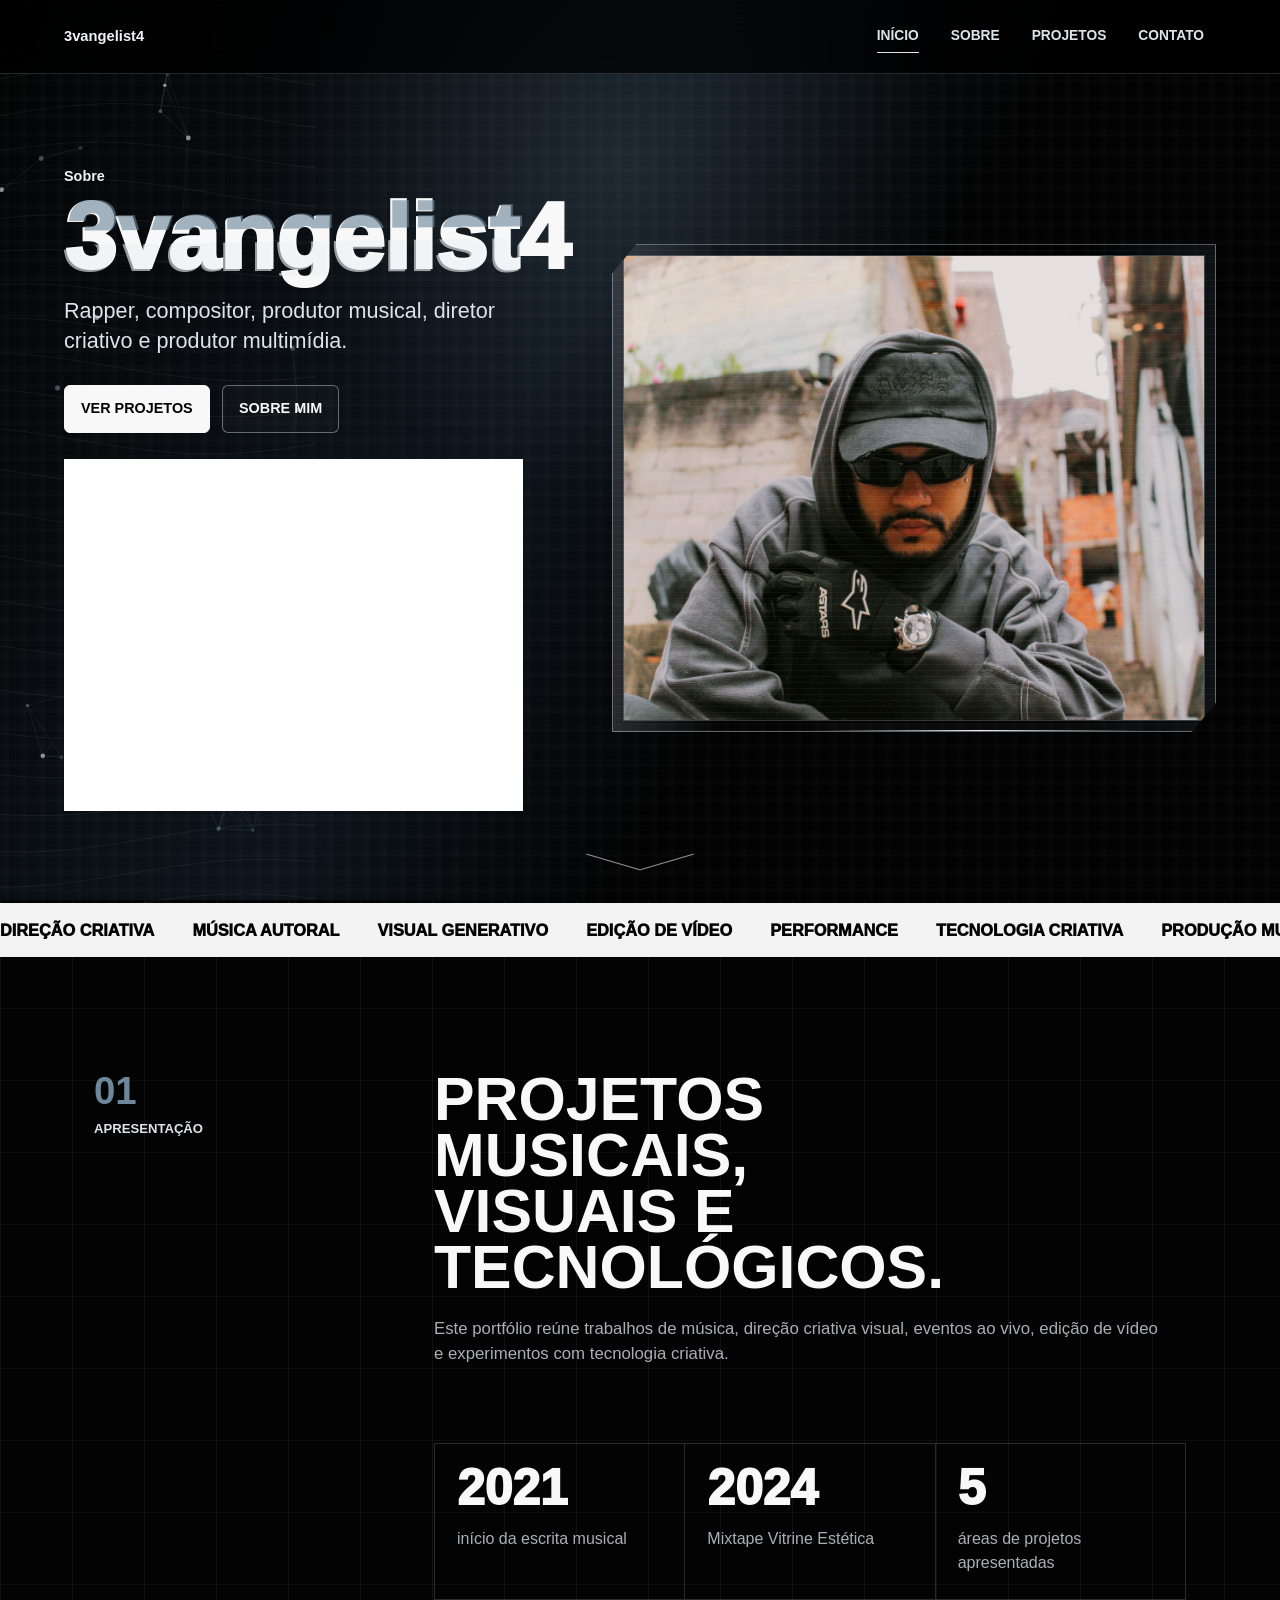
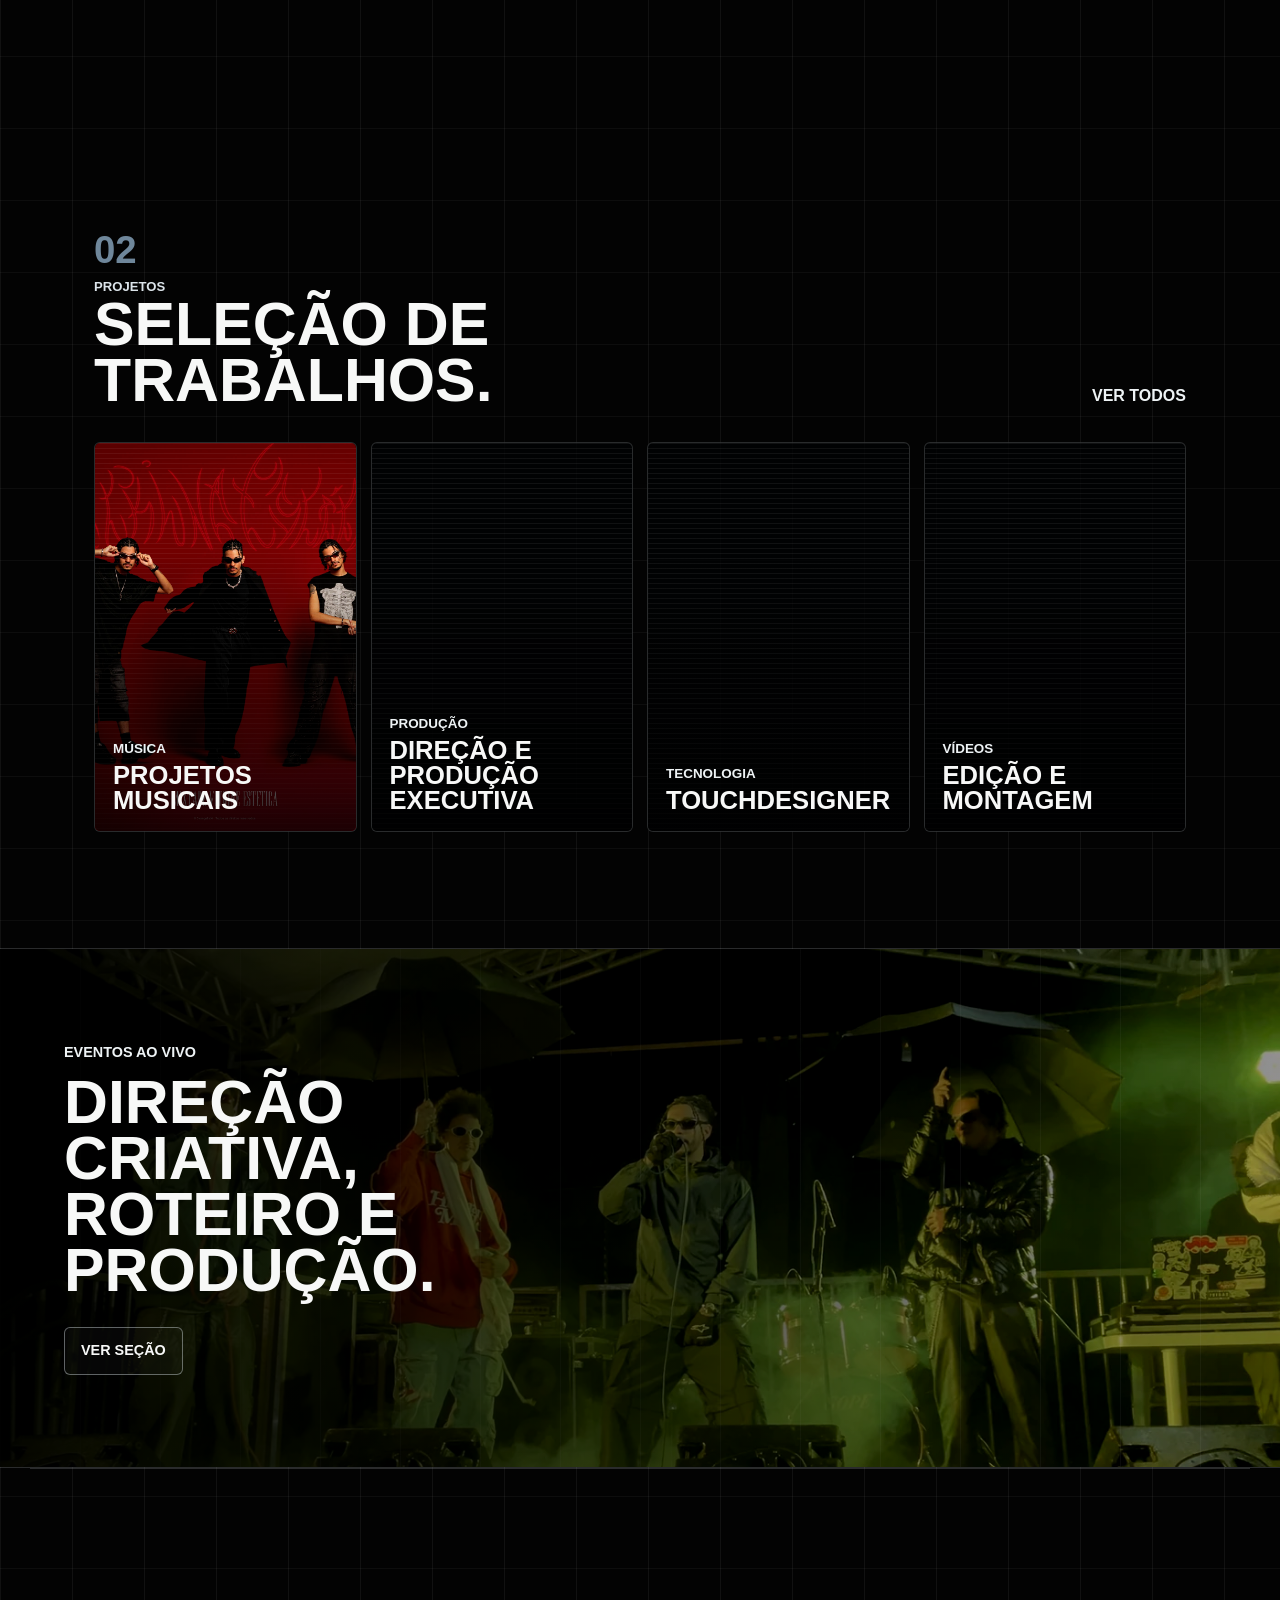
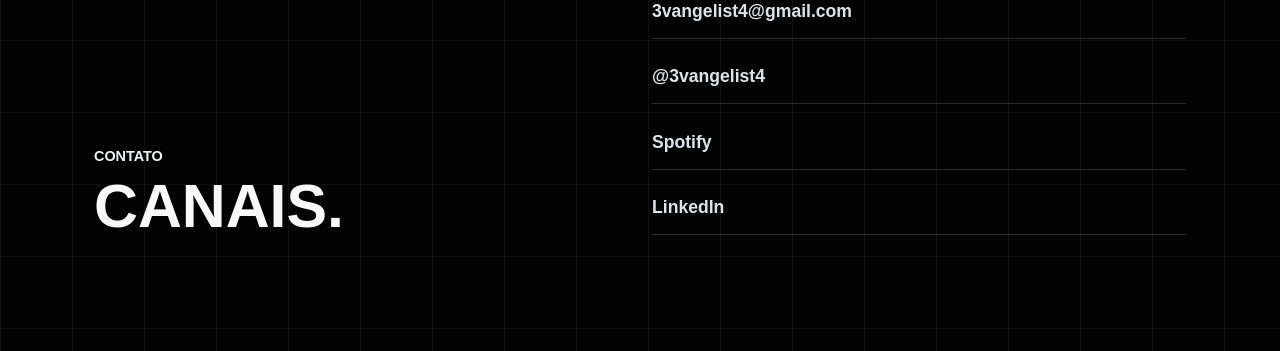
==== portifolio_code/index.html @ 688ac980 "Adicionar portfolio 3vangelist4" ====
﻿<!doctype html>
<html lang="pt-BR">
  <head>
    <meta charset="utf-8">
    <meta name="viewport" content="width=device-width, initial-scale=1">
    <meta
      name="description"
      content="Portfólio de 3vangelist4: música, direção criativa, audiovisual e tecnologia criativa."
    >
    <title>Portfólio 3vangelist4</title>
    <link rel="stylesheet" href="assets/css/portfolio.css">
    <script src="assets/js/portfolio.js" defer></script>
  </head>

  <body class="theme-home">
    <a class="skip-link" href="#conteudo">Pular para o conteúdo</a>

    <nav class="site-nav" aria-label="Navegação principal">
      <a class="nav-name magnetic" href="index.html" aria-current="page">3vangelist4</a>
      <div class="nav-links">
        <a href="index.html" aria-current="page">Início</a>
        <a href="sobre.html">Sobre</a>
        <a href="portfolio.html">Projetos</a>
        <a href="#contato">Contato</a>
      </div>
    </nav>

    <main id="conteudo">
      <header class="hero-poster">
        <canvas class="signal-canvas" data-signal-canvas aria-hidden="true"></canvas>
        <div class="hero-noise" aria-hidden="true"></div>

        <div class="hero-copy">
          <p class="eyebrow">Sobre</p>
          <h1 class="poster-title glitch-title artist-name" data-text="3vangelist4">3vangelist4</h1>
          <p class="hero-lede">
            Rapper, compositor, produtor musical, diretor criativo e produtor multimídia.
          </p>

          <div class="hero-actions" aria-label="Ações principais">
            <a class="button primary magnetic" href="portfolio.html">Ver projetos</a>
            <a class="button magnetic" href="sobre.html">Sobre mim</a>
          </div>

          <div class="embed-panel audio-panel hero-audio hero-audio-open">
            <div class="audio-frame">
              <iframe data-testid="embed-iframe" src="https://open.spotify.com/embed/artist/4Y6HqnFrKJgUN77IkHCP5w?utm_source=generator&amp;theme=0&amp;si=f02eb5354b8548ed" width="100%" height="352" frameborder="0" allowfullscreen allow="autoplay; clipboard-write; encrypted-media; fullscreen; picture-in-picture" loading="lazy"></iframe>
            </div>
          </div>
        </div>

        <figure class="hero-figure" data-parallax="0.08" data-reveal>
          <picture>
            <source srcset="assets/images/perfil/foto-perfil.png" type="image/png">
            <img src="assets/images/perfil/foto-perfil.png" alt="Retrato de 3vangelist4" width="1350" height="1080">
          </picture>
        </figure>

        <a class="scroll-cue" href="#areas" aria-label="Descer para ver as áreas">
          <svg viewBox="0 0 220 46" aria-hidden="true" focusable="false">
            <path d="M8 8 L110 38 L212 8"></path>
          </svg>
        </a>
      </header>

      <section id="areas" class="signal-strip" aria-label="Áreas de atuação">
        <div class="marquee">
          <span>direção criativa</span>
          <span>música autoral</span>
          <span>visual generativo</span>
          <span>edição de vídeo</span>
          <span>performance</span>
          <span>tecnologia criativa</span>
          <span>produção musical</span>
          <span>produção executiva</span>
          <span>audiovisual</span>
          <span>TouchDesigner</span>
          <span>direção criativa</span>
          <span>música autoral</span>
          <span>visual generativo</span>
          <span>edição de vídeo</span>
          <span>performance</span>
          <span>tecnologia criativa</span>
          <span>produção musical</span>
          <span>produção executiva</span>
          <span>audiovisual</span>
          <span>TouchDesigner</span>
        </div>
      </section>

      <section class="section-shell intro-grid">
        <div class="section-kicker" data-reveal>
          <span>01</span>
          <p>Apresentação</p>
        </div>
        <div class="section-copy" data-reveal>
          <h2>Projetos musicais, visuais e tecnológicos.</h2>
          <p>
            Este portfólio reúne trabalhos de música, direção criativa visual,
            eventos ao vivo, edição de vídeo e experimentos com tecnologia
            criativa.
          </p>
        </div>
        <div class="stat-grid" data-reveal>
          <article>
            <strong>2021</strong>
            <span>início da escrita musical</span>
          </article>
          <article>
            <strong>2024</strong>
            <span>Mixtape Vitrine Estética</span>
          </article>
          <article>
            <strong>5</strong>
            <span>áreas de projetos apresentadas</span>
          </article>
        </div>
      </section>

      <section class="section-shell project-teasers" aria-labelledby="teasers-title">
        <div class="section-kicker" data-reveal>
          <span>02</span>
          <p>Projetos</p>
        </div>
        <div class="section-heading" data-reveal>
          <h2 id="teasers-title">Seleção de trabalhos.</h2>
          <a class="text-link magnetic" href="portfolio.html">Ver todos</a>
        </div>

        <div class="teaser-grid">
          <a class="teaser-card magnetic" href="portfolio.html#mixtape" data-reveal>
            <picture>
              <source srcset="assets/images/mixtape/capa.webp" type="image/webp">
              <img src="assets/images/mixtape/capa.png" alt="Capa da mixtape Vitrine Estética" loading="lazy" decoding="async" width="1400" height="1400">
            </picture>
            <span>Música</span>
            <strong>Projetos Musicais</strong>
          </a>

          <a class="teaser-card magnetic" href="portfolio.html#producoes" data-reveal>
            <picture>
              <source srcset="assets/images/projetos/carro-prata/capa.jpeg" type="image/jpeg">
              <img src="assets/images/projetos/carro-prata/capa.jpeg" alt="Capa de Carro Prata" loading="lazy" decoding="async" width="3000" height="3000">
            </picture>
            <span>Produção</span>
            <strong>Direção e Produção Executiva</strong>
          </a>

          <a class="teaser-card magnetic" href="portfolio.html#tecnologia" data-reveal>
            <video autoplay muted loop playsinline preload="metadata" aria-label="Experimento visual generativo">
              <source src="https://res.cloudinary.com/dnclhvtql/video/upload/visual-07_luxh9q.mp4" type="video/mp4">
            </video>
            <span>Tecnologia</span>
            <strong>TouchDesigner</strong>
          </a>

          <a class="teaser-card magnetic" href="portfolio.html#videos" data-reveal>
            <video autoplay muted loop playsinline preload="metadata" aria-label="Trecho de edição de vídeo">
              <source src="assets/images/edicao/mixtape-vitrine-estetica-01.mp4" type="video/mp4">
            </video>
            <span>Vídeos</span>
            <strong>Edição e Montagem</strong>
          </a>
        </div>
      </section>

      <section class="cinema-band" data-reveal>
        <picture>
          <source srcset="assets/images/eventos/evento-ao-vivo-destaque.webp" type="image/webp">
          <img src="assets/images/eventos/evento-ao-vivo-destaque.png" alt="Registro amplo de evento ao vivo" loading="lazy" decoding="async" width="1400" height="792">
        </picture>
        <div>
          <p class="eyebrow">Eventos ao vivo</p>
          <h2>Direção criativa, roteiro e produção.</h2>
          <a class="button magnetic" href="portfolio.html#eventos">Ver seção</a>
        </div>
      </section>

      <section id="contato" class="contact-terminal" aria-label="Contato" data-reveal>
        <div>
          <p class="eyebrow">Contato</p>
          <h2>Canais.</h2>
        </div>
        <div class="contact-links">
          <a class="magnetic" href="mailto:3vangelist4@gmail.com">3vangelist4@gmail.com</a>
          <a class="magnetic" href="https://www.instagram.com/3vangelist4" target="_blank" rel="noreferrer">@3vangelist4</a>
          <a class="magnetic" href="https://open.spotify.com/intl-pt/artist/4Y6HqnFrKJgUN77IkHCP5w?si=UsZg69RfSGyJvik-nMS4eA" target="_blank" rel="noreferrer">Spotify</a>
          <a class="magnetic" href="https://www.linkedin.com/in/wellington-evangelista-2a4534176/" target="_blank" rel="noreferrer">LinkedIn</a>
        </div>
      </section>
    </main>
  </body>
</html>
---- portifolio_code/assets/css/portfolio.css ----
:root {
  color-scheme: dark;
  --bg: #030303;
  --bg-deep: #000000;
  --ink: #f7f8f7;
  --muted: #a9b0b5;
  --soft: #dce4ea;
  --line: rgba(220, 228, 234, 0.18);
  --line-strong: rgba(220, 228, 234, 0.42);
  --metal: #172536;
  --metal-soft: #6f879b;
  --chrome: #eef3f5;
  --panel: rgba(2, 3, 5, 0.78);
  --max: 1220px;
  --pad: clamp(20px, 5vw, 72px);
}

*,
*::before,
*::after {
  box-sizing: border-box;
  letter-spacing: 0;
}

html {
  scroll-behavior: smooth;
}

body {
  min-width: 320px;
  margin: 0;
  background:
    linear-gradient(90deg, rgba(255, 255, 255, 0.055) 1px, transparent 1px),
    linear-gradient(180deg, rgba(255, 255, 255, 0.04) 1px, transparent 1px),
    var(--bg);
  background-size: 72px 72px, 72px 72px, auto;
  color: var(--ink);
  font-family: Bahnschrift, "Arial Narrow", "Helvetica Neue", Arial, sans-serif;
  line-height: 1.5;
  overflow-x: hidden;
}

body.lightbox-open {
  overflow: hidden;
}

body.lightbox-open .cursor-core {
  opacity: 0 !important;
}

body::before,
body::after {
  position: fixed;
  inset: 0;
  z-index: -2;
  content: "";
  pointer-events: none;
}

body::before {
  background:
    repeating-linear-gradient(
      180deg,
      rgba(255, 255, 255, 0.055) 0,
      rgba(255, 255, 255, 0.055) 1px,
      transparent 1px,
      transparent 5px
    );
  opacity: 0.22;
}

body::after {
  z-index: -3;
  background:
    radial-gradient(circle at 48% 18%, rgba(124, 149, 169, 0.16), transparent 34%),
    linear-gradient(118deg, transparent 0%, rgba(31, 52, 73, 0.34) 42%, transparent 62%),
    #020202;
}

img,
video,
canvas,
picture {
  display: block;
  max-width: 100%;
}

img,
video {
  height: auto;
}

button,
input,
textarea,
select {
  font: inherit;
}

a {
  color: inherit;
}

h1,
h2,
h3,
p,
figure {
  margin: 0;
}

h1,
h2,
h3,
.button,
.eyebrow,
.section-kicker,
.tag-row,
summary,
figcaption {
  text-transform: uppercase;
}

h2 {
  max-width: 13ch;
  font-size: 3.8rem;
  line-height: 0.92;
  font-weight: 900;
}

h3 {
  font-size: 1.18rem;
  line-height: 1.1;
}

p,
li {
  color: var(--muted);
  font-size: 1rem;
}

ul {
  margin: 0;
  padding-left: 1.1rem;
}

li + li {
  margin-top: 0.62rem;
}

.skip-link {
  position: fixed;
  left: 16px;
  top: 16px;
  z-index: 100;
  transform: translateY(-160%);
  padding: 10px 12px;
  border: 1px solid var(--line-strong);
  background: var(--bg-deep);
  color: var(--ink);
  text-decoration: none;
}

.skip-link:focus {
  transform: translateY(0);
}

.site-nav {
  position: sticky;
  top: 0;
  z-index: 50;
  display: flex;
  align-items: center;
  justify-content: space-between;
  gap: 18px;
  padding: 16px var(--pad);
  border-bottom: 1px solid var(--line);
  background: rgba(0, 0, 0, 0.74);
  backdrop-filter: blur(18px);
}

.nav-name {
  color: var(--chrome);
  font-size: 0.92rem;
  font-weight: 900;
  text-decoration: none;
  white-space: nowrap;
}

.nav-links {
  display: flex;
  flex-wrap: wrap;
  justify-content: flex-end;
  gap: 8px;
}

.nav-links a {
  position: relative;
  padding: 10px 12px;
  color: var(--soft);
  font-size: 0.86rem;
  font-weight: 800;
  text-decoration: none;
  text-transform: uppercase;
}

.nav-links a::after {
  position: absolute;
  left: 12px;
  right: 12px;
  bottom: 4px;
  height: 1px;
  content: "";
  background: currentColor;
  transform: scaleX(0);
  transform-origin: left;
  transition: transform 180ms ease;
}

.nav-links a:hover::after,
.nav-links a[aria-current="page"]::after {
  transform: scaleX(1);
}

.hero-poster,
.page-hero {
  position: relative;
  isolation: isolate;
  min-height: calc(100svh - 71px);
  padding: clamp(34px, 5vw, 72px) var(--pad);
  overflow: hidden;
}

.hero-poster {
  display: grid;
  grid-template-columns: minmax(360px, 0.82fr) minmax(520px, 1.08fr);
  grid-template-rows: minmax(0, 1fr);
  align-items: center;
  gap: clamp(48px, 7vw, 108px);
}

.page-hero {
  display: grid;
  align-items: end;
  min-height: 620px;
}

.signal-canvas {
  position: absolute;
  inset: 0;
  z-index: -1;
  width: 100%;
  height: 100%;
  opacity: 0.78;
}

.signal-canvas.compact {
  opacity: 0.54;
}

.hero-noise {
  position: absolute;
  inset: 0;
  z-index: -1;
  background:
    linear-gradient(90deg, transparent 0%, rgba(255, 255, 255, 0.06) 49%, transparent 50%),
    linear-gradient(180deg, transparent 0%, rgba(255, 255, 255, 0.05) 49%, transparent 50%);
  background-size: 18px 18px;
  mix-blend-mode: screen;
  opacity: 0.34;
  pointer-events: none;
}

.hero-copy {
  position: relative;
  z-index: 2;
  grid-column: 1 / 2;
  grid-row: 1 / 2;
  align-self: center;
  max-width: 620px;
}

.page-hero-copy {
  position: relative;
  z-index: 2;
  width: min(100%, var(--max));
  margin: 0 auto;
}

.eyebrow {
  color: var(--chrome);
  font-size: 0.9rem;
  font-weight: 900;
}

.poster-title {
  position: relative;
  max-width: 12ch;
  margin-top: 14px;
  color: var(--ink);
  font-size: 5.2rem;
  line-height: 0.78;
  font-weight: 950;
  font-stretch: condensed;
  overflow-wrap: anywhere;
}

.glitch-title::before,
.glitch-title::after {
  position: absolute;
  inset: 0;
  content: attr(data-text);
  opacity: 0.62;
  pointer-events: none;
}

.theme-home .poster-title {
  max-width: none;
  white-space: nowrap;
}

.theme-home .hero-copy .eyebrow,
.poster-title.artist-name {
  text-transform: none;
}

.glitch-title::before {
  color: var(--metal-soft);
  transform: translate(2px, -1px);
  clip-path: polygon(0 0, 100% 0, 100% 36%, 0 42%);
  animation: glitch-scan 3.8s infinite steps(2, end);
}

.glitch-title::after {
  color: var(--chrome);
  transform: translate(-2px, 2px);
  clip-path: polygon(0 58%, 100% 48%, 100% 100%, 0 100%);
  animation: glitch-scan 4.6s infinite steps(2, end) reverse;
}

.hero-lede {
  max-width: 560px;
  margin-top: 22px;
  color: var(--soft);
  font-size: 1.35rem;
  line-height: 1.42;
}

.hero-actions,
.download-actions {
  display: flex;
  flex-wrap: wrap;
  gap: 12px;
  margin-top: 28px;
}

.button {
  display: inline-flex;
  min-height: 46px;
  align-items: center;
  justify-content: center;
  padding: 12px 16px;
  border: 1px solid var(--line-strong);
  border-radius: 6px;
  background: rgba(255, 255, 255, 0.025);
  color: var(--ink);
  font-size: 0.9rem;
  font-weight: 900;
  font-stretch: condensed;
  text-decoration: none;
  transition: border-color 180ms ease, background 180ms ease, color 180ms ease, transform 180ms ease;
}

.button:hover {
  border-color: var(--chrome);
  background: rgba(220, 228, 234, 0.11);
}

.button.primary {
  border-color: var(--ink);
  background: var(--ink);
  color: var(--bg);
}

.button.primary:hover {
  border-color: var(--chrome);
  background: var(--chrome);
}

.text-link {
  color: var(--chrome);
  font-weight: 900;
  text-decoration: none;
  text-transform: uppercase;
}

.text-link:hover {
  color: var(--metal-soft);
}

.hero-figure {
  position: relative;
  z-index: 1;
  grid-column: 2 / 3;
  grid-row: 1 / 2;
  align-self: center;
  min-height: 0;
  padding: 10px;
  border: 1px solid var(--line-strong);
  background: rgba(0, 0, 0, 0.22);
  clip-path: polygon(4% 0, 100% 0, 100% 94%, 96% 100%, 0 100%, 0 6%);
  transform: translate3d(0, var(--parallax-y, 0), 0);
}

.hero-figure::before,
.portrait-stack::before,
.wide-frame::before {
  position: absolute;
  inset: -1px;
  z-index: 2;
  content: "";
  background:
    linear-gradient(90deg, rgba(220, 228, 234, 0.34), transparent 18%, transparent 78%, rgba(74, 94, 114, 0.34)),
    repeating-linear-gradient(180deg, rgba(255, 255, 255, 0.08) 0, rgba(255, 255, 255, 0.08) 1px, transparent 1px, transparent 6px);
  mix-blend-mode: screen;
  opacity: 0.46;
  pointer-events: none;
}

.hero-figure::after {
  position: absolute;
  right: 12%;
  bottom: 0;
  left: 34%;
  z-index: 3;
  height: 1px;
  content: "";
  background: linear-gradient(90deg, transparent, var(--chrome), transparent);
  box-shadow: 0 0 16px rgba(238, 243, 245, 0.56);
  pointer-events: none;
}

.hero-figure picture {
  display: block;
}

.hero-figure img {
  display: block;
  width: 100%;
  height: auto;
  min-height: 0;
  border: 1px solid rgba(220, 228, 234, 0.22);
  object-fit: cover;
  object-position: center top;
  filter: saturate(1.1) contrast(1.08);
}

.scroll-cue {
  position: fixed;
  bottom: 22px;
  left: 50%;
  z-index: 40;
  display: block;
  width: clamp(88px, 9vw, 136px);
  height: 32px;
  color: var(--chrome);
  text-decoration: none;
  opacity: var(--scroll-cue-opacity, 1);
  transform: translateX(-50%);
  animation: scroll-cue-pulse 2.6s ease-in-out infinite;
  pointer-events: auto;
  transition: opacity 160ms ease;
  will-change: opacity, transform;
}

.scroll-cue svg {
  display: block;
  width: 100%;
  height: 100%;
  filter: drop-shadow(0 0 12px rgba(238, 243, 245, 0.26));
  overflow: visible;
}

.scroll-cue path {
  fill: none;
  stroke: currentColor;
  stroke-linecap: round;
  stroke-linejoin: round;
  stroke-width: 1.25;
}

.signal-strip {
  overflow: hidden;
  border-top: 1px solid var(--line);
  border-bottom: 1px solid var(--line);
  background: #f3f3f3;
  color: #020202;
}

.marquee {
  display: flex;
  width: max-content;
  gap: 38px;
  padding: 14px 0;
  animation: marquee 28s linear infinite;
}

.marquee span {
  font-size: 1.02rem;
  font-weight: 950;
  text-transform: uppercase;
  white-space: nowrap;
}

.section-shell,
.project-block,
.download-deck,
.contact-terminal {
  width: min(100%, var(--max));
  margin: 0 auto;
  padding: clamp(58px, 9vw, 128px) var(--pad);
}

.intro-grid {
  display: grid;
  grid-template-columns: 0.35fr 1fr;
  gap: clamp(26px, 6vw, 80px);
  align-items: start;
}

.section-kicker {
  display: grid;
  gap: 8px;
  color: var(--soft);
  font-weight: 900;
}

.section-kicker span {
  color: var(--metal-soft);
  font-size: 2.4rem;
  line-height: 1;
}

.section-kicker p {
  color: var(--soft);
  font-size: 0.82rem;
  font-weight: 900;
}

.section-copy p,
.bio-copy p,
.project-copy p {
  max-width: 730px;
  margin-top: 20px;
  font-size: 1.05rem;
}

.stat-grid {
  grid-column: 2 / 3;
  display: grid;
  grid-template-columns: repeat(3, minmax(0, 1fr));
  border-top: 1px solid var(--line);
  border-left: 1px solid var(--line);
}

.stat-grid article {
  min-height: 156px;
  padding: 22px;
  border-right: 1px solid var(--line);
  border-bottom: 1px solid var(--line);
}

.stat-grid strong {
  display: block;
  color: var(--ink);
  font-size: 3.1rem;
  line-height: 0.9;
  font-weight: 950;
}

.stat-grid span {
  display: block;
  margin-top: 16px;
  color: var(--muted);
}

.section-heading {
  display: flex;
  align-items: end;
  justify-content: space-between;
  gap: 26px;
  margin-bottom: 34px;
}

.skill-grid,
.timeline-grid {
  display: grid;
  grid-template-columns: repeat(3, minmax(0, 1fr));
  gap: 14px;
}

.teaser-grid {
  display: grid;
  grid-template-columns: repeat(4, minmax(0, 1fr));
  gap: 14px;
}

.teaser-card,
.skill-grid article,
.timeline-grid article,
.info-columns article {
  position: relative;
  display: grid;
  min-width: 0;
  border: 1px solid var(--line);
  border-radius: 6px;
  background: var(--panel);
  overflow: hidden;
}

.teaser-card {
  min-height: 390px;
  align-content: end;
  padding: 18px;
  color: var(--ink);
  text-decoration: none;
}

.teaser-card img,
.teaser-card video {
  position: absolute;
  inset: 0;
  width: 100%;
  height: 100%;
  object-fit: cover;
  filter: saturate(1.05) contrast(1.08);
  transition: transform 520ms ease, filter 520ms ease;
}

.teaser-card::after {
  position: absolute;
  inset: 0;
  content: "";
  background:
    linear-gradient(180deg, transparent 28%, rgba(0, 0, 0, 0.82) 100%),
    repeating-linear-gradient(180deg, rgba(255, 255, 255, 0.06) 0, rgba(255, 255, 255, 0.06) 1px, transparent 1px, transparent 5px);
}

.teaser-card span,
.teaser-card strong {
  position: relative;
  z-index: 1;
}

.teaser-card span {
  color: var(--chrome);
  font-size: 0.84rem;
  font-weight: 900;
  text-transform: uppercase;
}

.teaser-card strong {
  margin-top: 4px;
  font-size: clamp(1.35rem, 2vw, 1.8rem);
  line-height: 0.98;
  text-transform: uppercase;
}

.teaser-card:hover img {
  transform: scale(1.06);
  filter: saturate(1.24) contrast(1.12);
}

.cinema-band {
  position: relative;
  display: grid;
  min-height: 520px;
  align-items: end;
  overflow: hidden;
  border-top: 1px solid var(--line);
  border-bottom: 1px solid var(--line);
}

.cinema-band img {
  position: absolute;
  inset: 0;
  width: 100%;
  height: 100%;
  object-fit: cover;
  filter: saturate(1.05) contrast(1.08) brightness(0.74);
}

.cinema-band::after {
  position: absolute;
  inset: 0;
  content: "";
  background:
    linear-gradient(90deg, rgba(0, 0, 0, 0.92) 0%, rgba(0, 0, 0, 0.55) 46%, rgba(0, 0, 0, 0.16) 100%),
    repeating-linear-gradient(90deg, rgba(255, 255, 255, 0.05) 0, rgba(255, 255, 255, 0.05) 1px, transparent 1px, transparent 80px);
}

.cinema-band > div {
  position: relative;
  z-index: 1;
  width: min(100%, var(--max));
  padding: clamp(44px, 8vw, 92px) var(--pad);
}

.cinema-band h2 {
  max-width: 12ch;
  margin-top: 12px;
}

.cinema-band .button {
  margin-top: 28px;
}

.contact-terminal {
  display: grid;
  grid-template-columns: minmax(0, 0.9fr) minmax(280px, 1fr);
  gap: clamp(24px, 6vw, 82px);
  align-items: end;
  border-top: 1px solid var(--line);
}

.contact-terminal h2 {
  margin-top: 12px;
}

.contact-links {
  display: grid;
  gap: 10px;
}

.contact-links a {
  padding: 14px 0;
  border-bottom: 1px solid var(--line);
  color: var(--soft);
  font-size: 1.1rem;
  font-weight: 900;
  text-decoration: none;
}

.contact-links a:hover {
  color: var(--chrome);
}

.bio-layout {
  display: grid;
  grid-template-columns: minmax(260px, 0.68fr) minmax(0, 1fr);
  gap: clamp(28px, 7vw, 92px);
  align-items: center;
}

.portrait-stack {
  position: relative;
  transform: translate3d(0, var(--parallax-y, 0), 0);
}

.portrait-stack img {
  width: 100%;
  aspect-ratio: 4 / 5;
  border: 1px solid var(--line-strong);
  object-fit: cover;
  object-position: center top;
}

.portrait-stack figcaption {
  margin-top: 10px;
  color: var(--chrome);
  font-size: 0.82rem;
  font-weight: 900;
}

.bio-copy {
  display: grid;
  gap: 16px;
}

.timeline-grid {
  grid-template-columns: repeat(4, minmax(0, 1fr));
}

.timeline-grid article,
.skill-grid article,
.info-columns article {
  padding: 22px;
}

.timeline-grid span {
  color: var(--metal-soft);
  font-size: 1.9rem;
  font-weight: 950;
  line-height: 1;
}

.timeline-grid h3,
.skill-grid h3,
.info-columns h3 {
  margin-top: 20px;
  color: var(--ink);
}

.info-columns h3 {
  margin-bottom: 22px;
}

.timeline-grid p,
.skill-grid p {
  margin-top: 12px;
}

.split-panel {
  display: grid;
  grid-template-columns: 1fr;
  gap: clamp(24px, 5vw, 48px);
}

.split-panel h2 {
  max-width: 16ch;
}

.info-columns {
  display: grid;
  grid-template-columns: repeat(3, minmax(0, 1fr));
  gap: 14px;
}

.info-columns.certification-only {
  grid-template-columns: minmax(280px, 620px);
}

.skill-grid {
  grid-template-columns: repeat(3, minmax(0, 1fr));
}

.download-deck {
  display: flex;
  align-items: end;
  justify-content: space-between;
  gap: 24px;
  border-top: 1px solid var(--line);
  border-bottom: 1px solid var(--line);
}

.download-deck h2 {
  margin-top: 12px;
  max-width: 11ch;
}

.download-deck .download-actions {
  justify-content: flex-end;
}

.projects-hero {
  min-height: 660px;
}

.anchor-rail {
  position: relative;
  z-index: 2;
  display: flex;
  flex-wrap: wrap;
  gap: 12px;
  width: min(100%, var(--max));
  margin: 34px auto 0;
}

.anchor-rail a {
  padding: 10px 14px;
  border: 1px solid var(--line);
  border-radius: 999px;
  color: var(--soft);
  font-size: 0.86rem;
  font-weight: 900;
  text-decoration: none;
  text-transform: uppercase;
}

.anchor-rail a:hover {
  border-color: var(--chrome);
  color: var(--chrome);
}

.project-block {
  display: grid;
  gap: clamp(26px, 5vw, 64px);
  border-top: 1px solid var(--line);
}

.featured-block {
  padding-top: clamp(68px, 10vw, 142px);
}

.project-copy {
  display: grid;
  gap: 12px;
}

.project-copy h2 {
  max-width: 14ch;
}

.role-list {
  display: grid;
  max-width: 760px;
  gap: 8px;
  margin: 18px 0 0;
  padding-left: 1.05rem;
}

.role-list li {
  color: var(--soft);
  line-height: 1.45;
}

.embed-panel {
  width: fit-content;
}

.audio-panel {
  border: 0;
  background: transparent;
}

.audio-panel[open] {
  display: grid;
  width: min(100%, 760px);
  gap: 12px;
}

.hero-audio {
  margin-top: 26px;
}

.hero-audio-open {
  display: block;
  width: min(100%, 600px);
}

.project-audio {
  display: grid;
  width: 100%;
  justify-items: center;
  justify-self: stretch;
}

.project-audio[open] {
  width: 100%;
  max-width: none;
  gap: 0;
  border: 1px solid var(--line);
  background: rgba(0, 0, 0, 0.32);
  justify-items: stretch;
  overflow: hidden;
}

.audio-panel.project-audio[open] {
  width: 100%;
}

.project-audio .audio-frame {
  width: 100%;
  max-width: none;
}

.project-audio[open] summary {
  width: 100%;
  border: 0;
  border-bottom: 1px solid var(--line);
  border-radius: 0;
  background: rgba(0, 0, 0, 0.52);
  justify-content: flex-start;
}

.audio-panel summary {
  display: inline-flex;
  min-height: 42px;
  align-items: center;
  justify-content: center;
  padding: 10px 18px;
  border: 1px solid var(--line-strong);
  border-radius: 6px;
  background: rgba(0, 0, 0, 0.54);
  color: var(--ink);
  cursor: pointer;
  font-size: 0.88rem;
  font-weight: 950;
  font-stretch: condensed;
  list-style: none;
  text-transform: uppercase;
  animation: audio-pulse 3.8s ease-in-out infinite;
}

.audio-panel summary::-webkit-details-marker {
  display: none;
}

.audio-panel summary::before {
  margin-right: 9px;
  color: var(--chrome);
  content: ">";
}

.audio-panel[open] summary {
  animation: none;
}

.audio-frame {
  position: relative;
  width: min(100%, 760px);
  height: 352px;
  border: 0;
  border-radius: 0;
  background: #000;
  overflow: hidden;
}

.audio-frame:has(iframe[height="152"]) {
  height: 152px;
}

.audio-frame:has(iframe[height="352"]) {
  height: 352px;
}

.audio-frame iframe {
  display: block;
  width: calc(100% + 6px);
  height: calc(100% + 6px);
  max-width: none;
  margin: -3px;
  border: 0;
  border-radius: 0;
  background: #000;
}

.audio-frame:has(iframe[height="152"]) iframe {
  height: calc(100% + 10px);
  margin: -5px -3px;
}

.audio-frame:has(iframe[height="152"])::after {
  position: absolute;
  right: 0;
  bottom: 0;
  left: 0;
  z-index: 2;
  height: 7px;
  content: "";
  background: #1f1f1f;
  pointer-events: none;
}

.case-embed {
  grid-column: 2 / 3;
  width: 100%;
}

.case-embed[open] {
  width: 100%;
}

.audio-panel.project-audio.case-embed[open] {
  width: 100%;
}

.tag-row {
  display: flex;
  flex-wrap: wrap;
  gap: 8px;
  margin-top: 20px;
}

.tag-row span {
  padding: 8px 10px;
  border: 1px solid var(--line);
  color: var(--soft);
  font-size: 0.78rem;
  font-weight: 900;
}

.cover-duo,
.media-grid {
  display: grid;
  gap: 14px;
}

.cover-duo {
  grid-template-columns: repeat(2, minmax(0, 1fr));
}

.release-head {
  display: grid;
  grid-template-columns: minmax(0, 1fr) minmax(280px, 420px);
  gap: clamp(24px, 5vw, 72px);
  align-items: center;
}

.release-head .release-cover {
  justify-self: end;
  width: 100%;
  max-width: 420px;
}

.release-layout {
  display: grid;
  grid-template-columns: minmax(280px, 0.85fr) minmax(300px, 1fr);
  gap: 14px;
  align-items: start;
}

.release-cover,
.case-media figure,
.edit-media-grid figure {
  position: relative;
  min-width: 0;
  border: 1px solid var(--line);
  background: rgba(255, 255, 255, 0.03);
  overflow: hidden;
}

.release-cover img {
  width: 100%;
  aspect-ratio: 1 / 1;
  object-fit: cover;
}

.release-videos {
  display: grid;
  grid-template-columns: repeat(2, minmax(0, 1fr));
  gap: 14px;
}

.release-videos .video-stage {
  width: 100%;
  margin: 0;
}

.video-stage.vertical video {
  aspect-ratio: 9 / 16;
  max-height: 78vh;
  object-fit: contain;
}

.artist-work-grid {
  display: grid;
  gap: clamp(34px, 6vw, 76px);
}

.music-case {
  display: grid;
  grid-template-columns: minmax(230px, 0.34fr) minmax(0, 1fr);
  gap: clamp(20px, 4vw, 42px);
  align-items: start;
  padding-top: clamp(24px, 4vw, 42px);
  border-top: 1px solid var(--line);
}

.case-copy {
  position: sticky;
  top: 92px;
}

.case-copy h3 {
  font-size: 2.4rem;
}

.case-artist {
  margin-top: 6px;
  color: var(--chrome);
  font-weight: 900;
  text-transform: uppercase;
}

.case-media {
  display: grid;
  grid-template-columns: repeat(3, minmax(0, 1fr));
  gap: 14px;
}

.edit-media-grid {
  display: grid;
  grid-template-columns: repeat(3, minmax(0, 1fr));
  gap: 14px;
}

.edit-media-grid.two {
  grid-template-columns: repeat(2, minmax(0, 1fr));
}

.edit-projects {
  display: grid;
  gap: clamp(34px, 6vw, 72px);
}

.edit-project {
  display: grid;
  gap: 18px;
  padding-top: clamp(24px, 4vw, 42px);
  border-top: 1px solid var(--line);
}

.edit-project h3 {
  font-size: 2.2rem;
}

.edit-project p {
  max-width: 560px;
  margin-top: 8px;
}

.case-media img,
.case-media video,
.edit-media-grid img,
.edit-media-grid video {
  width: 100%;
  aspect-ratio: 3 / 4;
  object-fit: cover;
  background: #000;
}

.case-media img,
.edit-media-grid img {
  cursor: zoom-in;
}

.zoom-button {
  position: absolute;
  right: 10px;
  top: 10px;
  z-index: 4;
  display: grid;
  width: 36px;
  height: 36px;
  place-items: center;
  border: 1px solid var(--line-strong);
  border-radius: 999px;
  background: rgba(0, 0, 0, 0.68);
  color: var(--chrome);
  cursor: pointer;
  font-size: 1.15rem;
  font-weight: 900;
  line-height: 1;
}

.zoom-button:hover,
.zoom-button:focus-visible {
  border-color: var(--chrome);
  background: var(--chrome);
  color: var(--bg);
  outline: none;
}

.lightbox-overlay {
  position: fixed;
  inset: 0;
  z-index: 2000;
  display: grid;
  place-items: center;
  padding: clamp(18px, 4vw, 52px);
  background: rgba(0, 0, 0, 0.9);
  backdrop-filter: blur(14px);
}

.lightbox-overlay[hidden] {
  display: none;
}

.lightbox-frame {
  width: min(100%, 1120px);
  max-height: 90vh;
  display: grid;
  place-items: center;
}

.lightbox-frame img,
.lightbox-frame video {
  width: auto;
  max-width: 100%;
  max-height: 90vh;
  border: 1px solid var(--line-strong);
  background: #000;
  object-fit: contain;
}

.lightbox-close {
  position: fixed;
  right: 18px;
  top: 18px;
  z-index: 2001;
  display: grid;
  width: 42px;
  height: 42px;
  place-items: center;
  border: 1px solid var(--line-strong);
  border-radius: 999px;
  background: rgba(0, 0, 0, 0.78);
  color: var(--chrome);
  cursor: pointer;
  font-weight: 900;
}

.lightbox-close:hover,
.lightbox-close:focus-visible {
  border-color: var(--chrome);
  background: var(--chrome);
  color: var(--bg);
  outline: none;
}

.cover-duo figure,
.wide-frame,
.media-grid picture,
.media-grid img,
.signal-gallery img,
.signal-gallery video,
.video-stage {
  position: relative;
  min-width: 0;
  border: 1px solid var(--line);
  background: rgba(255, 255, 255, 0.03);
  overflow: hidden;
}

.cover-duo img {
  width: 100%;
  aspect-ratio: 1 / 1;
  object-fit: cover;
}

figcaption {
  padding: 10px 12px;
  border-top: 1px solid var(--line);
  color: var(--soft);
  font-size: 0.82rem;
  font-weight: 900;
}

.media-grid.three {
  grid-template-columns: repeat(3, minmax(0, 1fr));
}

.media-grid.two {
  grid-template-columns: repeat(2, minmax(0, 1fr));
}

.media-grid img,
.media-grid picture img,
.media-grid video {
  width: 100%;
  height: 100%;
  object-fit: cover;
}

.media-grid.portraits img {
  aspect-ratio: 4 / 5;
}

.live-grid img {
  aspect-ratio: 3 / 4;
}

.poster-grid img {
  aspect-ratio: 4 / 5;
}

.video-edit-grid img {
  aspect-ratio: 9 / 16;
}

.wide-frame img {
  width: 100%;
  aspect-ratio: 16 / 9;
  object-fit: cover;
}

.video-stage {
  width: min(100%, 620px);
  margin: 0 auto;
}

.video-stage.wide {
  width: min(100%, 980px);
}

.video-stage.shorts-stage {
  width: min(100%, 390px);
  line-height: 0;
  border: 0;
  background: #000;
}

.video-stage video,
.video-stage iframe {
  width: 100%;
  background: #000;
}

.video-stage video {
  max-height: 78vh;
  object-fit: contain;
}

.video-stage iframe {
  aspect-ratio: 16 / 9;
  height: auto;
  border: 1px solid var(--line);
  display: block;
}

.video-stage.vertical iframe {
  aspect-ratio: 9 / 16;
  max-height: 78vh;
}

.video-stage.shorts-stage iframe {
  border: 0;
}

.cloudinary-figure video {
  width: 100%;
  aspect-ratio: 3 / 4;
  object-fit: cover;
  background: #000;
  display: block;
}

.technical-deck {
  border: 1px solid var(--line);
  background: rgba(0, 0, 0, 0.44);
}

.technical-deck summary {
  cursor: pointer;
  padding: 18px;
  color: var(--ink);
  font-weight: 900;
}

.technical-deck div {
  display: grid;
  grid-template-columns: repeat(2, minmax(0, 1fr));
  gap: 6px 24px;
  padding: 0 18px 18px;
}

.technical-deck p {
  color: var(--soft);
  font-size: 0.94rem;
}

.split-showcase {
  grid-template-columns: minmax(260px, 0.45fr) minmax(0, 1fr);
  align-items: start;
}

.tech-block {
  width: min(100%, 1440px);
}

.signal-gallery {
  columns: 3 260px;
  column-gap: 14px;
}

.signal-gallery img,
.signal-gallery video {
  width: 100%;
  margin: 0 0 14px;
  break-inside: avoid;
  object-fit: cover;
  display: block;
}

.is-ready [data-reveal] {
  opacity: 0;
  transform: translateY(28px);
  transition: opacity 700ms ease, transform 700ms ease;
}

.is-ready [data-reveal].is-visible {
  opacity: 1;
  transform: translateY(0);
}

.cursor-core {
  position: fixed;
  left: 0;
  top: 0;
  z-index: 1000;
  width: 22px;
  height: 22px;
  border: 1px solid var(--chrome);
  border-radius: 999px;
  opacity: 0;
  pointer-events: none;
  transform: translate3d(-50%, -50%, 0);
  transition: opacity 160ms ease;
  mix-blend-mode: difference;
}

.custom-cursor,
.custom-cursor * {
  cursor: none !important;
}

.custom-cursor video,
.custom-cursor video *,
.custom-cursor .video-stage,
.custom-cursor .case-media figure:has(video),
.custom-cursor .edit-media-grid figure:has(video) {
  cursor: auto !important;
}

.cursor-core.is-active {
  opacity: 1;
}

.magnetic {
  transform:
    perspective(600px)
    rotateX(var(--tilt-x, 0deg))
    rotateY(var(--tilt-y, 0deg))
    translate3d(var(--magnet-x, 0), var(--magnet-y, 0), 0);
}

@keyframes marquee {
  from {
    transform: translateX(0);
  }

  to {
    transform: translateX(-50%);
  }
}

@keyframes audio-pulse {
  0%,
  100% {
    border-color: var(--line-strong);
    box-shadow: 0 0 0 rgba(238, 243, 245, 0);
  }

  50% {
    border-color: var(--chrome);
    box-shadow: 0 0 18px rgba(238, 243, 245, 0.16);
  }
}

@keyframes scroll-cue-pulse {
  0%,
  100% {
    filter: brightness(0.72);
    transform: translateX(-50%) translateY(0);
  }

  50% {
    filter: brightness(1.18);
    transform: translateX(-50%) translateY(5px);
  }
}

@keyframes glitch-scan {
  0%,
  72%,
  100% {
    transform: translate(0, 0);
  }

  76% {
    transform: translate(7px, -2px);
  }

  80% {
    transform: translate(-4px, 2px);
  }

  84% {
    transform: translate(2px, 0);
  }
}

@media (min-width: 1280px) {
  .poster-title {
    font-size: 5.8rem;
  }
}

@media (min-width: 1600px) {
  .poster-title {
    font-size: 7.6rem;
  }
}

@media (max-width: 1040px) {
  .hero-poster {
    grid-template-columns: 1fr;
    grid-template-rows: auto auto;
    align-items: start;
    min-height: auto;
  }

  .hero-copy,
  .hero-figure {
    grid-column: auto;
    grid-row: auto;
  }

  .hero-copy {
    max-width: 760px;
  }

  .hero-audio-open {
    width: min(100%, 760px);
  }

  .hero-figure {
    width: min(100%, 760px);
    min-height: 0;
  }

  .scroll-cue {
    bottom: 16px;
    width: min(34vw, 126px);
  }

  .hero-figure img {
    min-height: 0;
  }

  .intro-grid,
  .bio-layout,
  .split-showcase,
  .contact-terminal {
    grid-template-columns: 1fr;
  }

  .music-case {
    grid-template-columns: 1fr;
    gap: 20px;
  }

  .case-copy {
    position: static;
  }

  .case-copy .role-list {
    max-width: none;
  }

  .stat-grid {
    grid-column: auto;
  }

  .teaser-grid {
    grid-template-columns: repeat(2, minmax(0, 1fr));
  }

  .timeline-grid,
  .info-columns {
    grid-template-columns: repeat(2, minmax(0, 1fr));
  }
}

@media (max-width: 760px) {
  :root {
    --pad: 20px;
  }

  body {
    background-size: 48px 48px, 48px 48px, auto;
  }

  .site-nav {
    align-items: flex-start;
    padding-top: 12px;
    padding-bottom: 12px;
  }

  .nav-name {
    font-size: 0.82rem;
  }

  .nav-links {
    gap: 2px;
  }

  .nav-links a {
    padding: 8px;
    font-size: 0.78rem;
  }

  .case-copy h3 {
    font-size: 1.8rem;
  }

  .hero-poster,
  .page-hero {
    padding-top: 42px;
  }

  .page-hero,
  .projects-hero {
    min-height: 520px;
  }

  .theme-about .page-hero {
    min-height: 340px;
    padding-top: 24px;
    padding-bottom: 38px;
  }

  .poster-title {
    font-size: 4.25rem;
  }

  h2 {
    max-width: 12ch;
    font-size: 2.7rem;
  }

  .hero-lede {
    font-size: 1.1rem;
  }

  .hero-figure,
  .hero-figure img {
    min-height: 0;
  }

  .scroll-cue {
    bottom: 12px;
    width: min(38vw, 116px);
    height: 30px;
  }

  .section-heading,
  .download-deck {
    display: grid;
    justify-items: start;
  }

  .stat-grid,
  .teaser-grid,
  .skill-grid,
  .timeline-grid,
  .info-columns,
  .release-head,
  .release-layout,
  .release-videos,
  .music-case,
  .case-media,
  .case-embed,
  .edit-media-grid,
  .edit-media-grid.two,
  .cover-duo,
  .media-grid.three,
  .media-grid.two {
    grid-template-columns: 1fr;
  }

  .case-copy {
    position: static;
  }

  .artist-work-grid {
    gap: 46px;
  }

  .artist-work-block .music-case {
    display: block;
    padding-top: 34px;
  }

  .artist-work-block .music-case + .music-case {
    margin-top: 46px;
  }

  .artist-work-block .case-copy {
    margin-bottom: 18px;
  }

  .artist-work-block .case-copy h3 {
    font-size: clamp(2.1rem, 11vw, 3.2rem);
    line-height: 0.9;
  }

  .artist-work-block .case-artist {
    margin-top: 10px;
    font-size: 0.95rem;
  }

  .artist-work-block .role-list {
    gap: 0;
    margin-top: 18px;
    padding-left: 0;
    list-style: none;
  }

  .artist-work-block .role-list li {
    padding: 10px 0;
    border-top: 1px solid rgba(220, 228, 234, 0.13);
    font-size: 0.98rem;
    line-height: 1.35;
  }

  .artist-work-block .case-media {
    display: grid;
    grid-template-columns: 1fr;
    gap: 12px;
  }

  .artist-work-block .case-media figure {
    width: 100%;
  }

  .artist-work-block .case-media img,
  .artist-work-block .case-media video {
    width: 100%;
    aspect-ratio: 3 / 4;
    object-fit: cover;
  }

  .artist-work-block .case-embed {
    width: 100%;
    margin-top: 14px;
  }

  .music-case {
    gap: 18px;
    padding-top: 30px;
  }

  .case-copy h3 {
    font-size: 2rem;
  }

  .case-copy .role-list {
    margin-top: 16px;
  }

  .case-media {
    gap: 10px;
  }

  .release-head .release-cover {
    justify-self: stretch;
    max-width: none;
  }

  .teaser-card {
    min-height: 380px;
  }

  .cinema-band {
    min-height: 500px;
  }

  .technical-deck div {
    grid-template-columns: 1fr;
  }
}

@media (max-width: 560px) {
  .site-nav {
    display: grid;
  }

  .nav-links {
    justify-content: flex-start;
  }

  .poster-title {
    font-size: 2.45rem;
  }

  .hero-copy,
  .page-hero-copy,
  .anchor-rail {
    max-width: 340px;
  }

  .hero-lede {
    max-width: 30ch;
  }

  .theme-about .page-hero {
    min-height: 300px;
    padding-top: 18px;
    padding-bottom: 34px;
  }

  h2 {
    font-size: 2.25rem;
  }

  .hero-figure,
  .hero-figure img {
    min-height: 0;
  }

  .button {
    width: 100%;
  }

  .hero-actions,
  .download-actions {
    width: 100%;
  }

  .anchor-rail {
    gap: 9px;
  }

  .anchor-rail a {
    padding: 8px 9px;
    font-size: 0.74rem;
  }
}

@media (prefers-reduced-motion: reduce) {
  *,
  *::before,
  *::after {
    scroll-behavior: auto !important;
    animation-duration: 0.001ms !important;
    animation-iteration-count: 1 !important;
    transition-duration: 0.001ms !important;
  }

  .is-ready [data-reveal] {
    opacity: 1;
    transform: none;
  }

  .audio-panel summary {
    animation: none;
  }
}
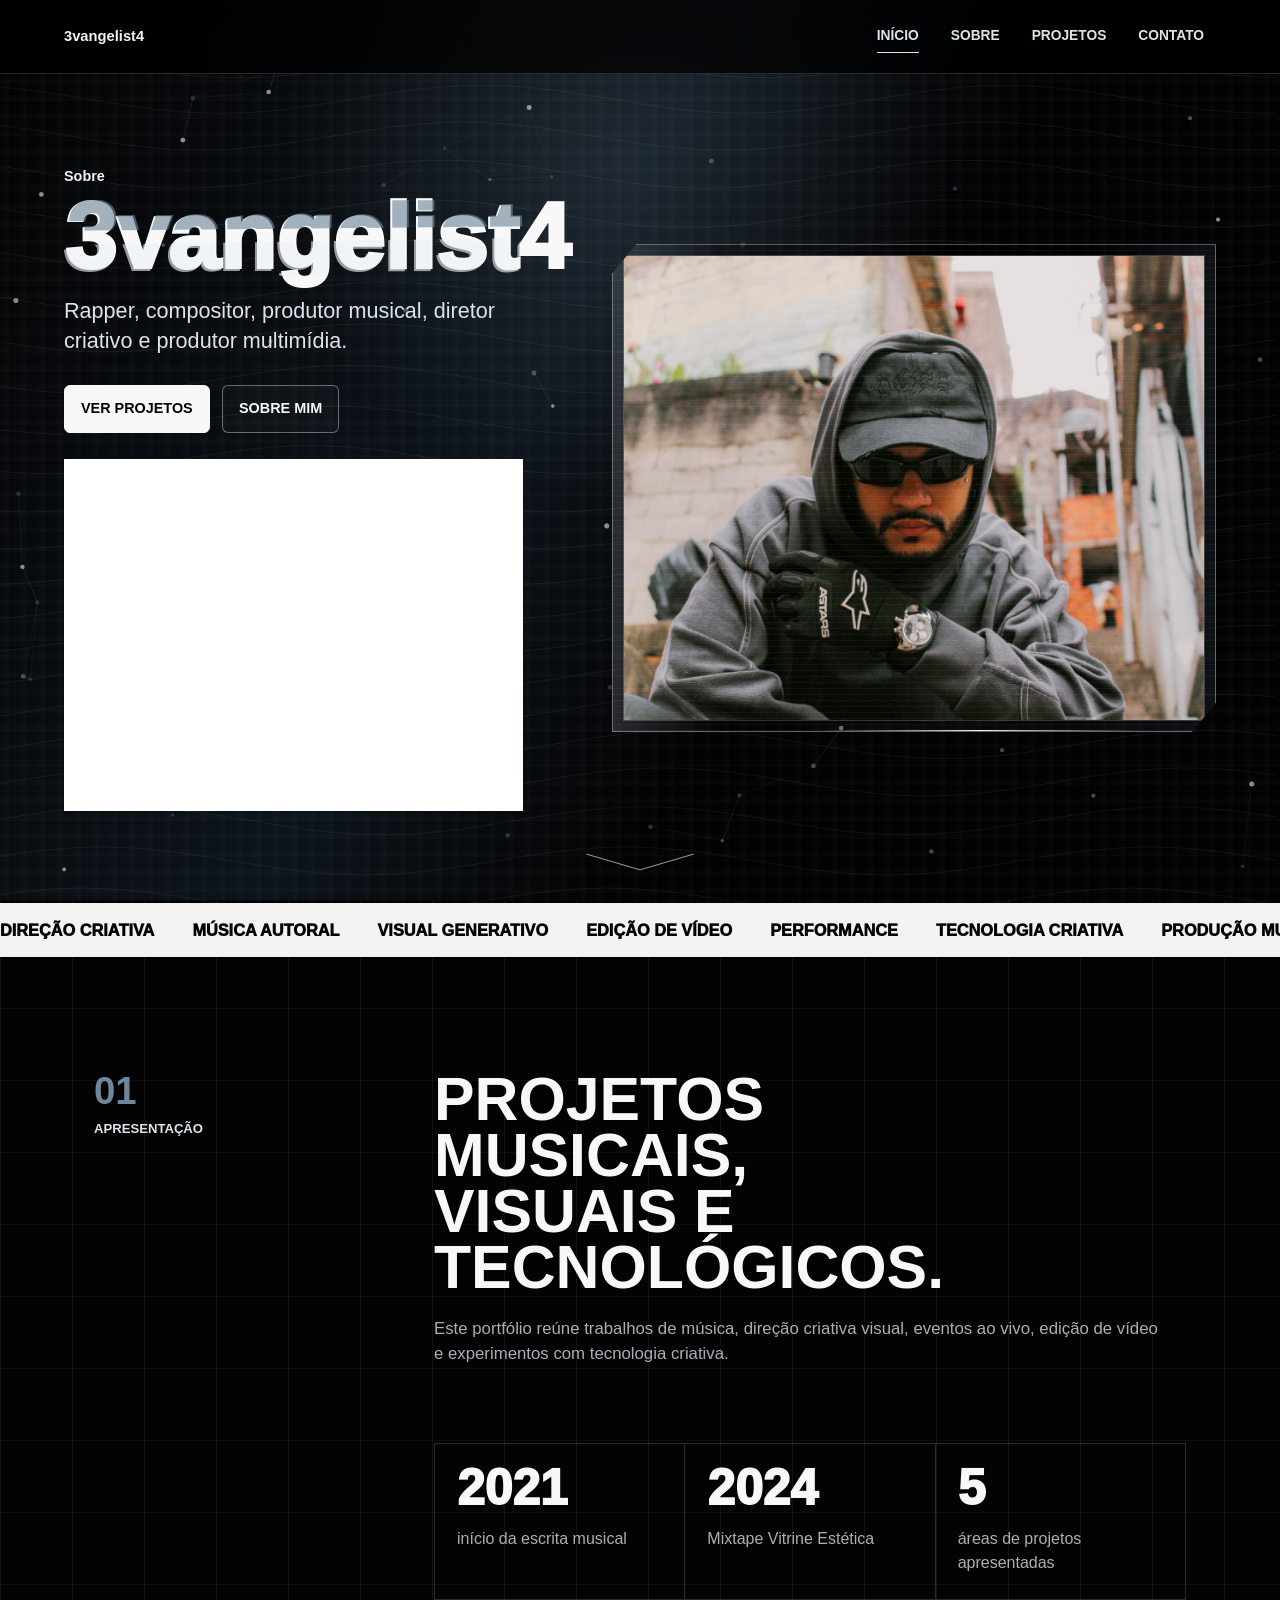
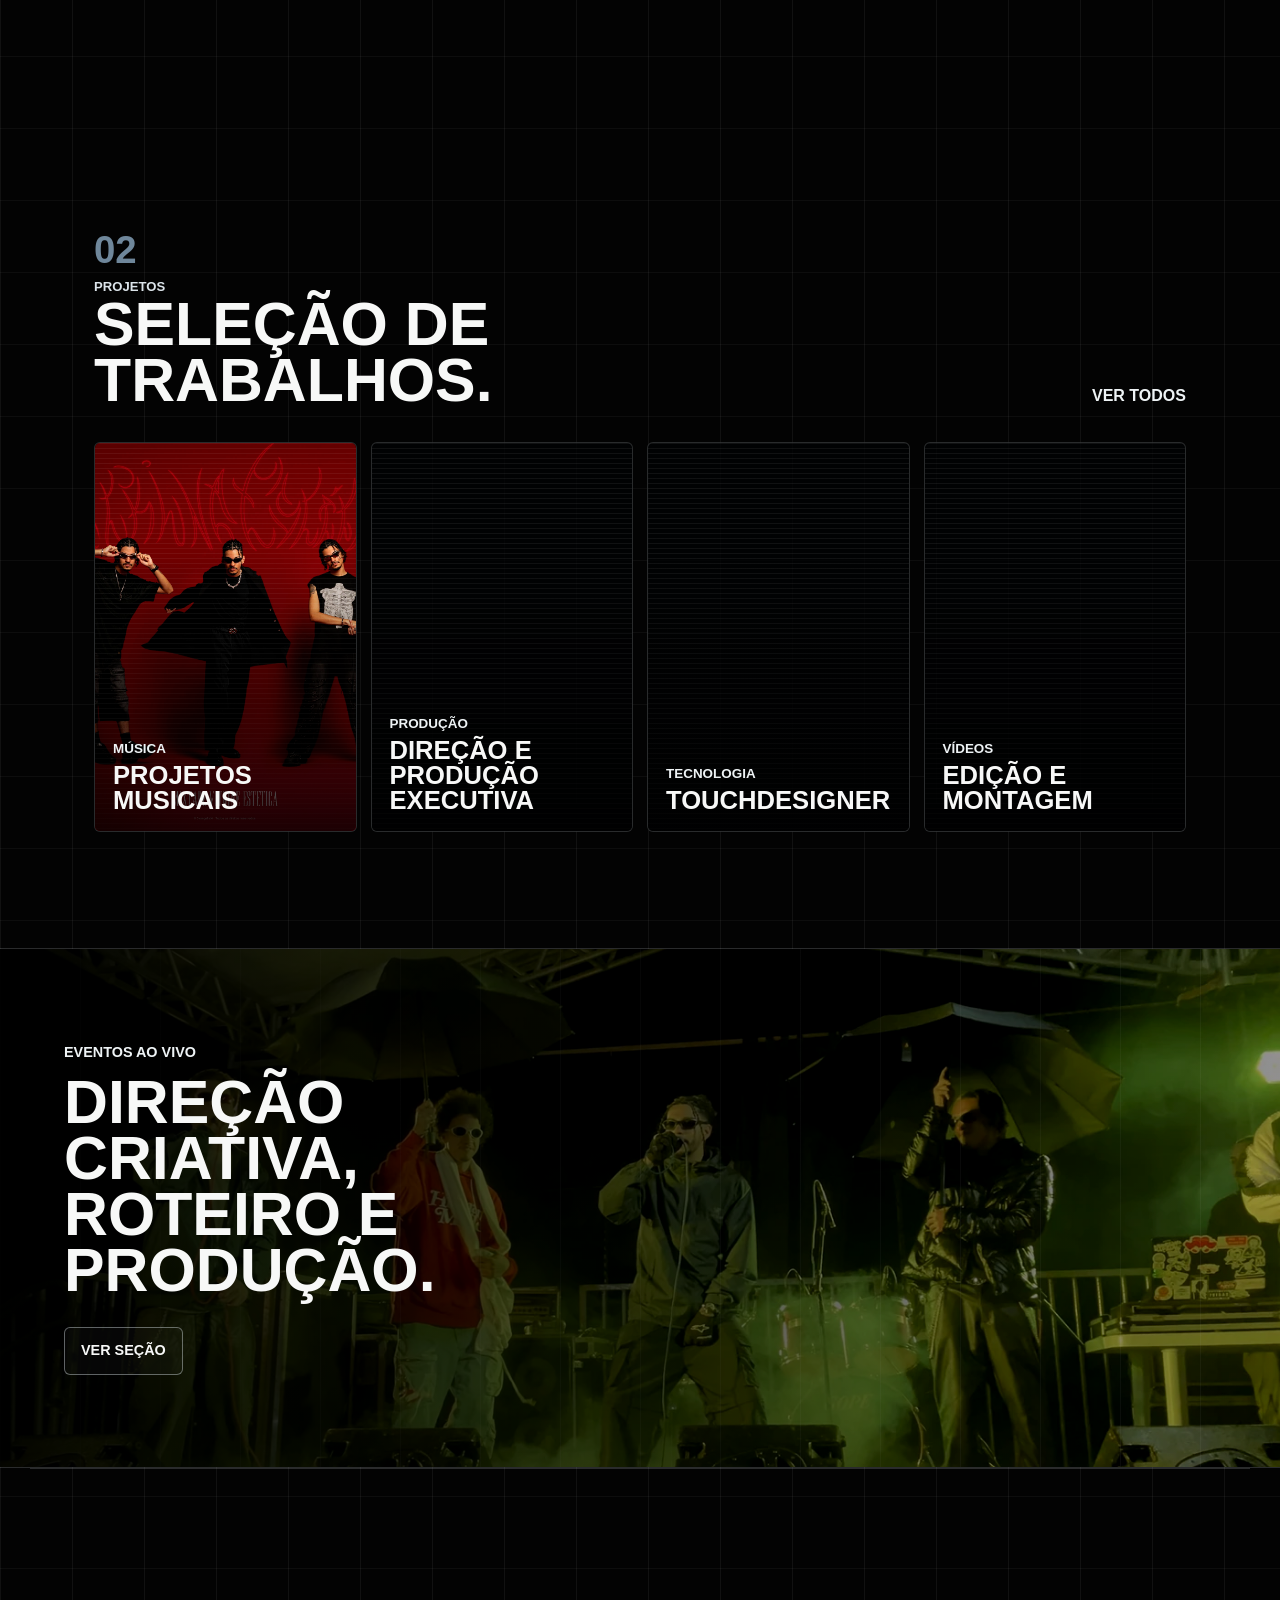
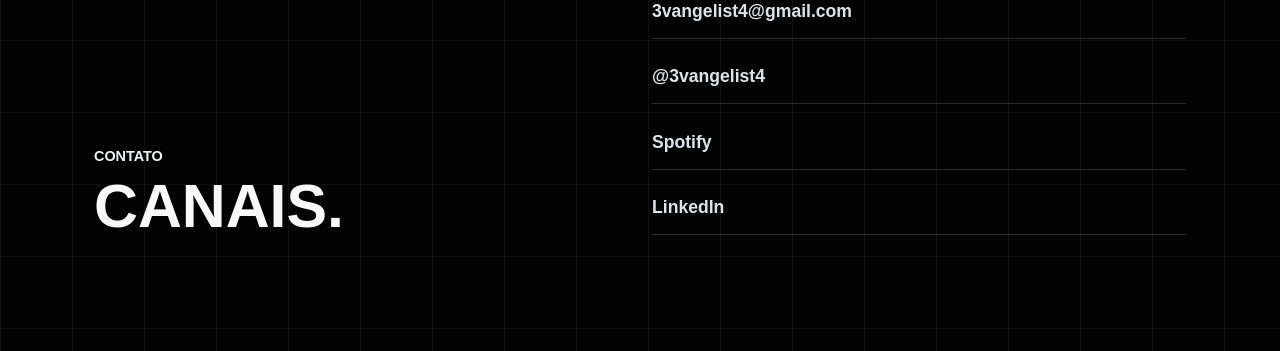
==== commit 39bda1c1: "Adicionar favicon do portfolio" ====
--- a/portifolio_code/index.html
+++ b/portifolio_code/index.html
@@ -8,6 +8,7 @@
       content="Portfólio de 3vangelist4: música, direção criativa, audiovisual e tecnologia criativa."
     >
     <title>Portfólio 3vangelist4</title>
+    <link rel="icon" type="image/png" href="assets/images/icon.png">
     <link rel="stylesheet" href="assets/css/portfolio.css">
     <script src="assets/js/portfolio.js" defer></script>
   </head>
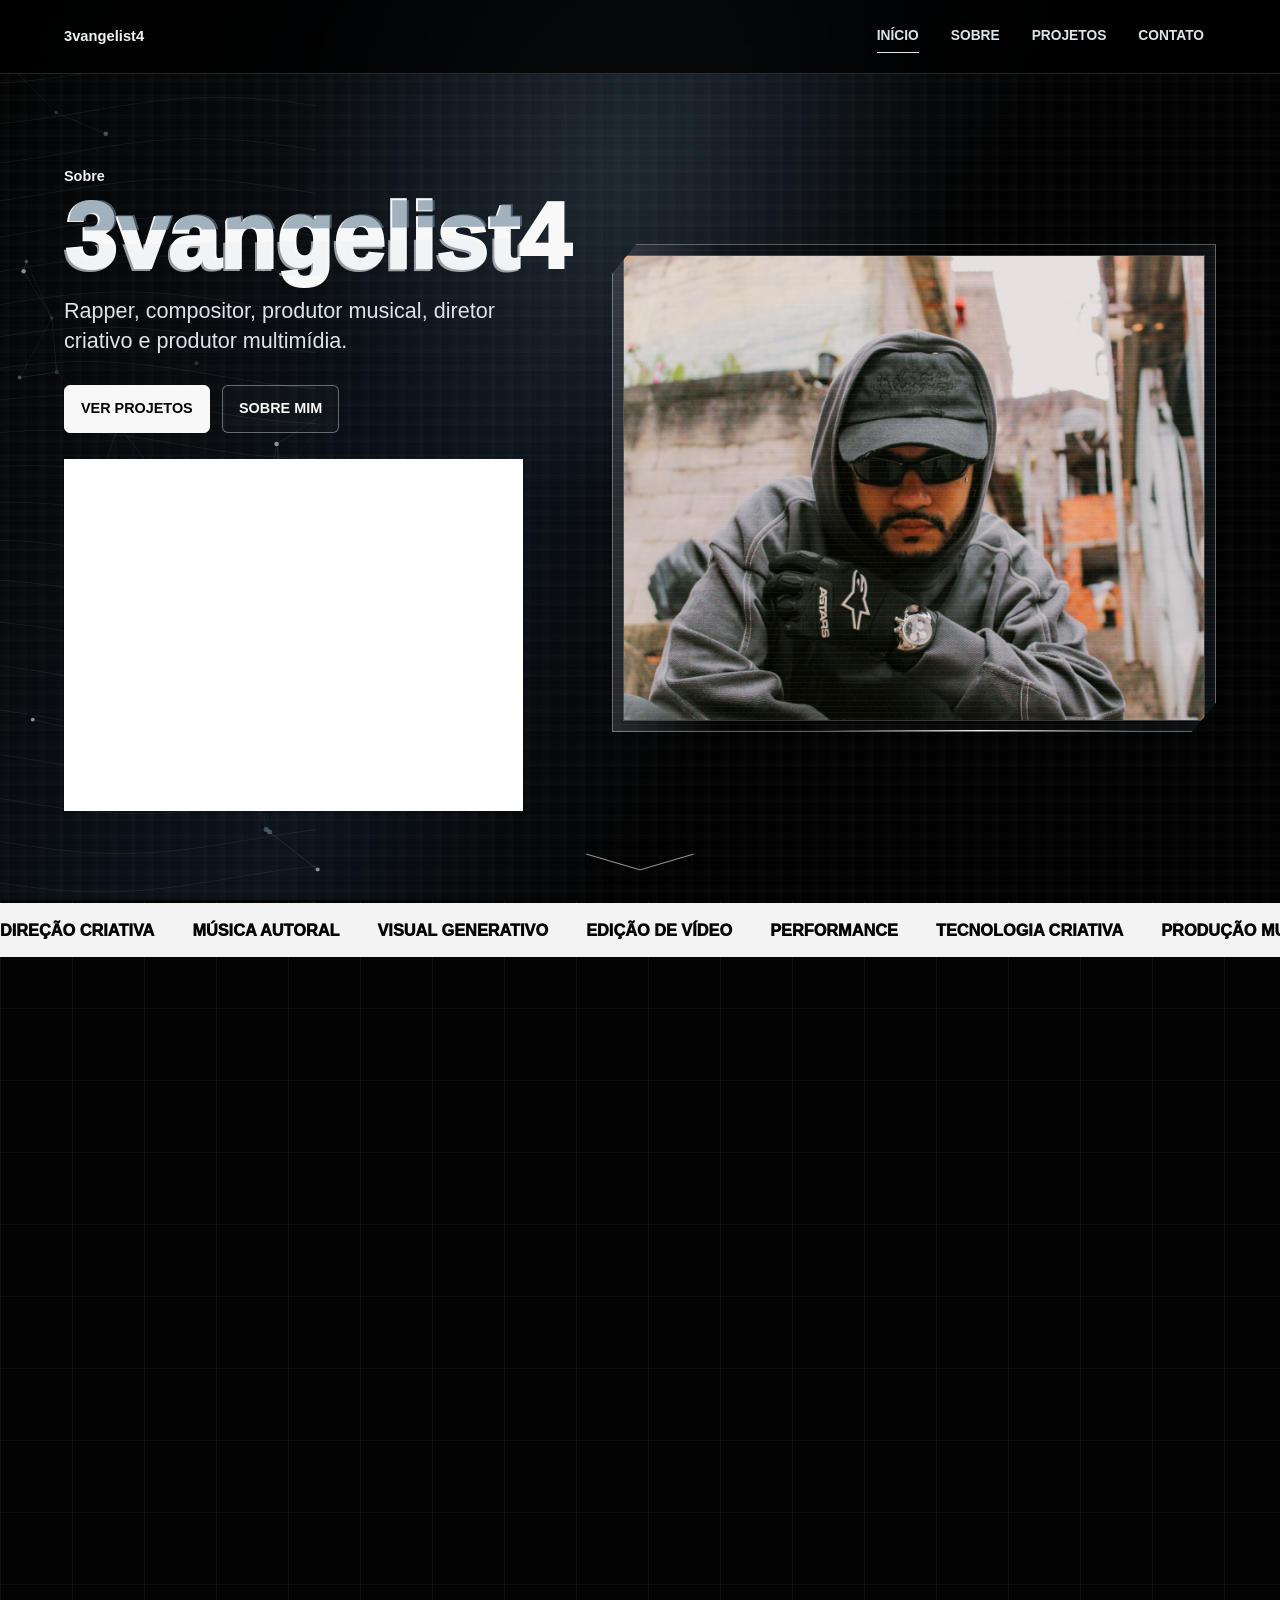
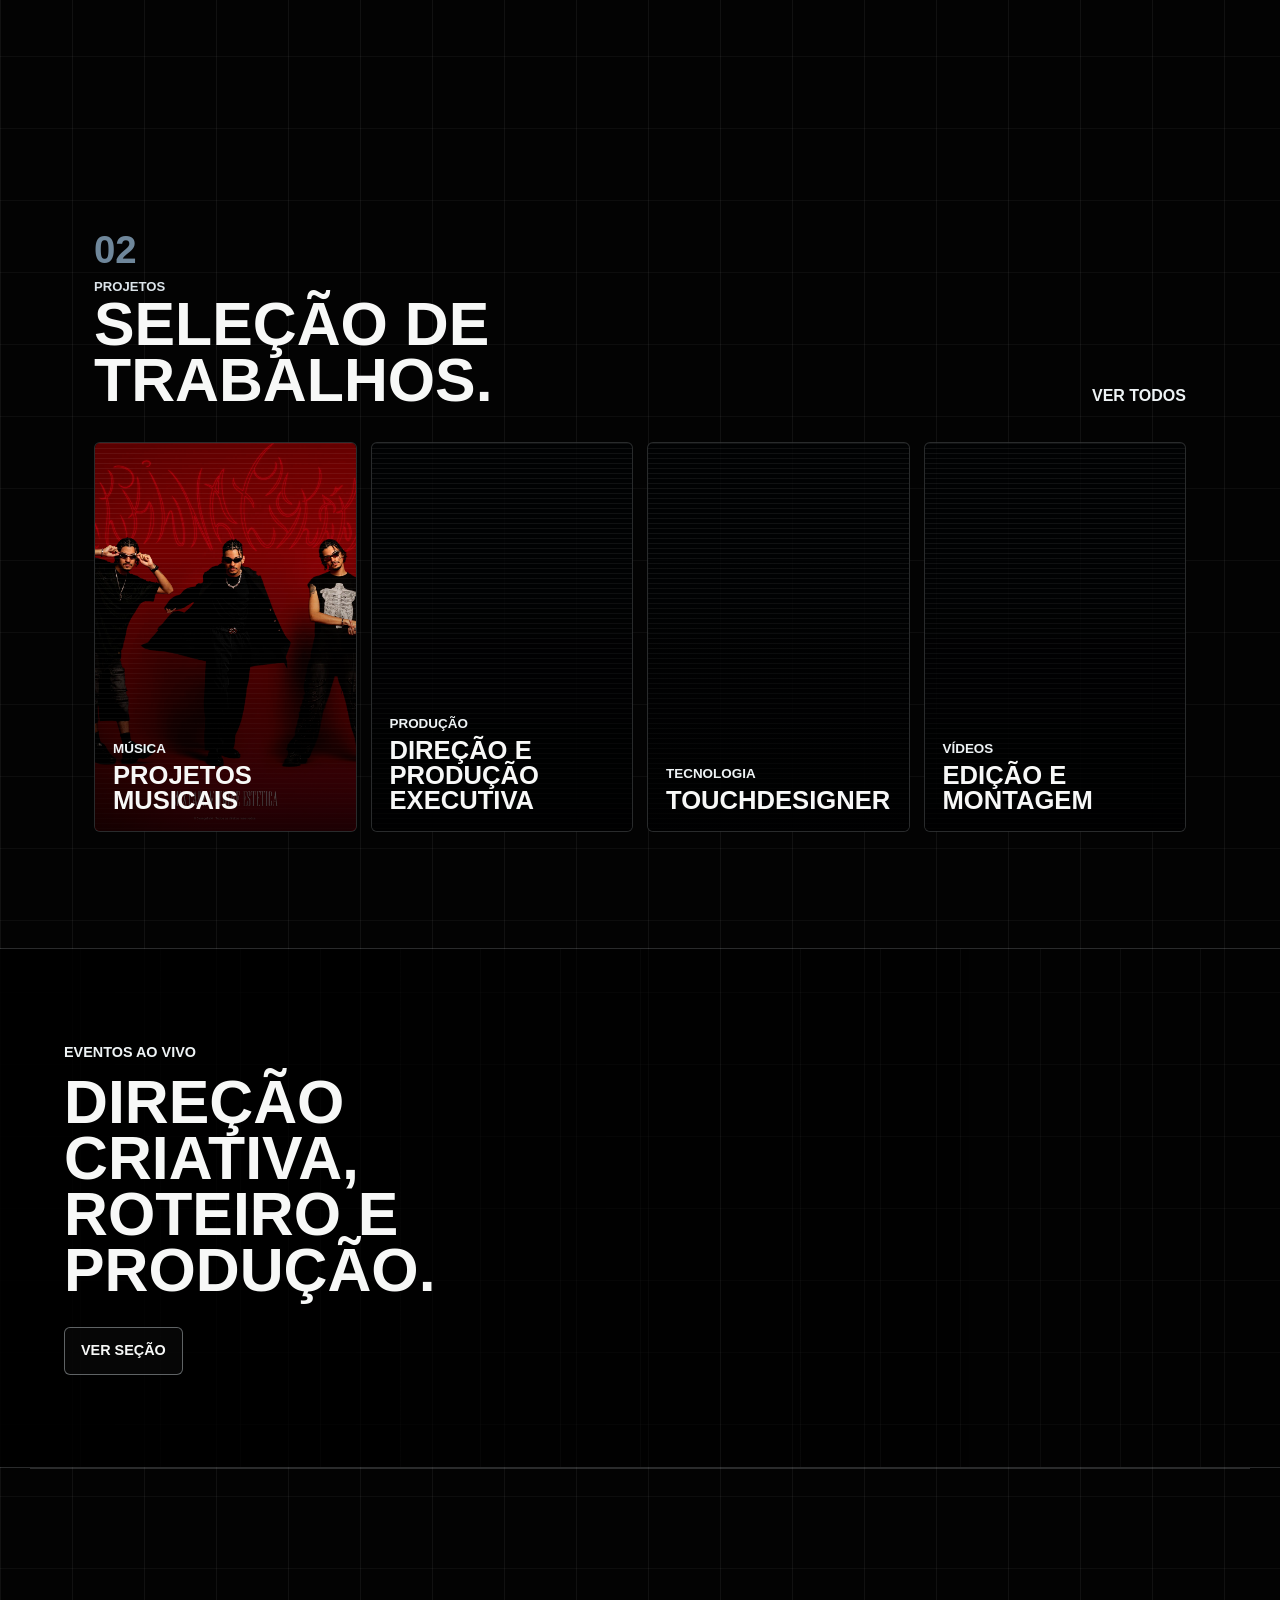
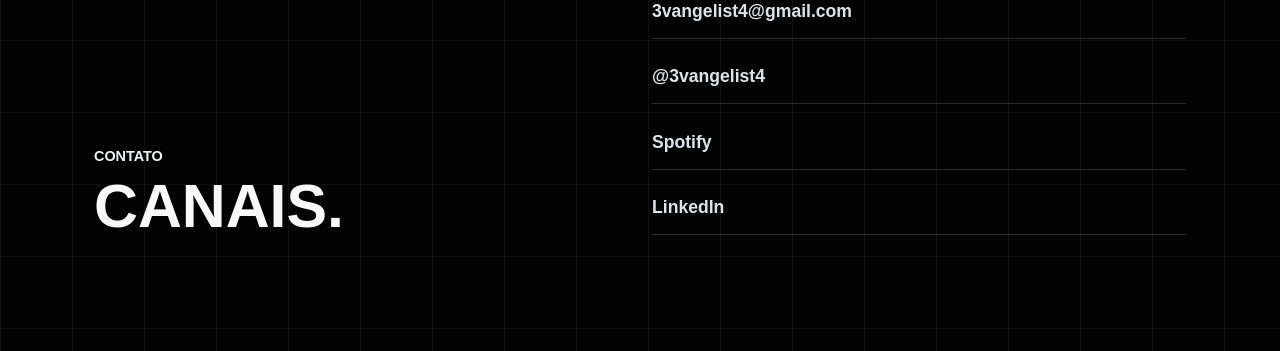
==== commit 46916061: "Adicionar analytics e novos visuais" ====
--- a/portifolio_code/index.html
+++ b/portifolio_code/index.html
@@ -149,7 +149,7 @@
 
           <a class="teaser-card magnetic" href="portfolio.html#tecnologia" data-reveal>
             <video autoplay muted loop playsinline preload="metadata" aria-label="Experimento visual generativo">
-              <source src="https://res.cloudinary.com/dnclhvtql/video/upload/visual-07_luxh9q.mp4" type="video/mp4">
+              <source src="https://res.cloudinary.com/dnclhvtql/video/upload/visual_touch_zb2aqr.mp4" type="video/mp4">
             </video>
             <span>Tecnologia</span>
             <strong>TouchDesigner</strong>
@@ -190,5 +190,9 @@
         </div>
       </section>
     </main>
+    <script>
+      window.va = window.va || function () { (window.vaq = window.vaq || []).push(arguments); };
+    </script>
+    <script defer src="/_vercel/insights/script.js"></script>
   </body>
 </html>
--- a/portifolio_code/assets/css/portfolio.css
+++ b/portifolio_code/assets/css/portfolio.css
@@ -778,7 +778,39 @@
 }
 
 .timeline-grid {
+  grid-template-columns: repeat(auto-fit, minmax(190px, 1fr));
+}
+
+.about-focus-grid {
+  display: grid;
   grid-template-columns: repeat(4, minmax(0, 1fr));
+  gap: 14px;
+}
+
+.about-focus-grid article {
+  min-width: 0;
+  padding: 22px;
+  border: 1px solid var(--line);
+  border-radius: 6px;
+  background:
+    linear-gradient(145deg, rgba(111, 135, 155, 0.1), transparent 48%),
+    var(--panel);
+}
+
+.about-focus-grid span {
+  color: var(--metal-soft);
+  font-size: 0.82rem;
+  font-weight: 950;
+}
+
+.about-focus-grid h3 {
+  margin-top: 26px;
+  color: var(--ink);
+}
+
+.about-focus-grid p {
+  margin-top: 12px;
+  color: var(--soft);
 }
 
 .timeline-grid article,
@@ -964,6 +996,30 @@
   max-width: none;
 }
 
+.summary-label,
+.summary-youtube {
+  display: inline-flex;
+  min-height: 42px;
+  align-items: center;
+  padding: 10px 16px;
+}
+
+.summary-youtube {
+  border-left: 1px solid var(--line-strong);
+  color: var(--ink);
+  text-decoration: none;
+  font-size: 0.82rem;
+  font-weight: 900;
+  text-transform: uppercase;
+}
+
+.summary-youtube:hover,
+.summary-youtube:focus-visible {
+  background: var(--chrome);
+  color: var(--bg);
+  outline: none;
+}
+
 .project-audio[open] summary {
   width: 100%;
   border: 0;
@@ -978,7 +1034,7 @@
   min-height: 42px;
   align-items: center;
   justify-content: center;
-  padding: 10px 18px;
+  padding: 0;
   border: 1px solid var(--line-strong);
   border-radius: 6px;
   background: rgba(0, 0, 0, 0.54);
@@ -997,7 +1053,12 @@
 }
 
 .audio-panel summary::before {
-  margin-right: 9px;
+  align-self: stretch;
+  display: grid;
+  width: 34px;
+  place-items: center;
+  margin-right: 0;
+  border-right: 1px solid var(--line-strong);
   color: var(--chrome);
   content: ">";
 }
@@ -1460,16 +1521,23 @@
 }
 
 .signal-gallery {
-  columns: 3 260px;
-  column-gap: 14px;
+  display: grid;
+  grid-template-columns: repeat(3, minmax(0, 1fr));
+  gap: 14px;
+  align-items: start;
+}
+
+.signal-column {
+  display: grid;
+  gap: 14px;
+  min-width: 0;
 }
 
 .signal-gallery img,
 .signal-gallery video {
   width: 100%;
-  margin: 0 0 14px;
-  break-inside: avoid;
-  object-fit: cover;
+  height: auto;
+  object-fit: contain;
   display: block;
 }
 
@@ -1658,7 +1726,8 @@
   }
 
   .timeline-grid,
-  .info-columns {
+  .info-columns,
+  .about-focus-grid {
     grid-template-columns: repeat(2, minmax(0, 1fr));
   }
 }
@@ -1742,8 +1811,10 @@
   }
 
   .stat-grid,
+  .about-focus-grid,
   .teaser-grid,
   .skill-grid,
+  .signal-gallery,
   .timeline-grid,
   .info-columns,
   .release-head,
